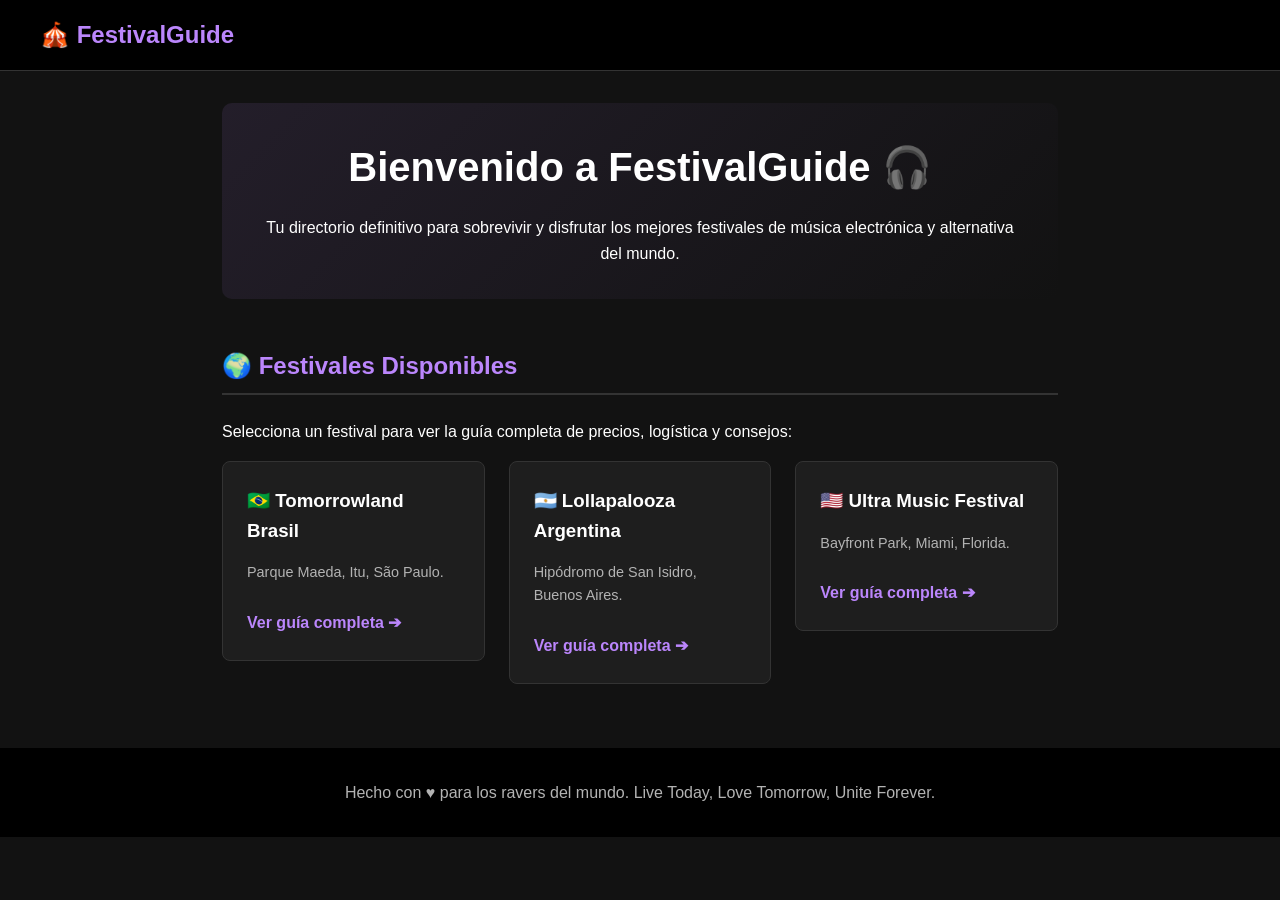
==== index.html @ 2786f9b6 "brasil" ====
<!DOCTYPE html>
<html lang="es">
<head>
    <meta charset="UTF-8">
    <meta name="viewport" content="width=device-width, initial-scale=1.0">
    <title>FestivalGuide | Inicio</title>
    <link rel="stylesheet" href="css/style.css">
</head>
<body>
    <!-- Barra de Navegación -->
    <header>
        <nav class="navbar">
            <div class="logo">🎪 FestivalGuide</div>
            <ul class="nav-links">
                <!-- <li><a href="/index.html" class="active">Inicio</a></li> -->
                <!-- <li><a href="tomorrowland-brasil.html">Tomorrowland Brasil</a></li> -->
            </ul>
            <div class="hamburger">
                <span class="bar"></span>
                <span class="bar"></span>
                <span class="bar"></span>
            </div>
        </nav>
    </header>

    <!-- Contenido Principal: Portada -->
    <main class="container">
        <div class="hero-section">
            <h1>Bienvenido a FestivalGuide 🎧</h1>
            <p>Tu directorio definitivo para sobrevivir y disfrutar los mejores festivales de música electrónica y alternativa del mundo.</p>
        </div>

        <section class="guide-section">
            <h2>🌍 Festivales Disponibles</h2>
            <p>Selecciona un festival para ver la guía completa de precios, logística y consejos:</p>
            
            <div class="cards-grid">
                <!-- Tarjeta 1: Tomorrowland Brasil -->
                <a href="/festivals/tomorrowland/brasil.html" style="text-decoration: none;">
                    <div class="card" style="cursor: pointer;">
                        <h3>🇧🇷 Tomorrowland Brasil</h3>
                        <p style="color: var(--text-secondary); font-size: 0.9rem;">Parque Maeda, Itu, São Paulo.</p>
                        <br>
                        <p style="color: var(--accent-color); font-weight: bold;">Ver guía completa ➔</p>
                    </div>
                </a>

                <!-- Tarjeta 2: (Ejemplo para un futuro festival) -->
                <a href="/festivals/lollapalooza/argentina.html" style="text-decoration: none;">
                    <div class="card" style="cursor: pointer;">
                        <h3>🇦🇷 Lollapalooza Argentina</h3>
                        <p style="color: var(--text-secondary); font-size: 0.9rem;">Hipódromo de San Isidro, Buenos Aires.</p>
                        <br>
                        <p style="color: var(--accent-color); font-weight: bold;">Ver guía completa ➔</p>
                    </div>
                </a>

                <!-- Tarjeta 3: (Ejemplo para un futuro festival) -->
                <a href="/festivals/ultra/miami.html" style="text-decoration: none;">
                    <div class="card" style="cursor: pointer;">
                        <h3>🇺🇸 Ultra Music Festival</h3>
                        <p style="color: var(--text-secondary); font-size: 0.9rem;">Bayfront Park, Miami, Florida.</p>
                        <br>
                        <p style="color: var(--accent-color); font-weight: bold;">Ver guía completa ➔</p>
                    </div>
                </a>
            </div>
        </section>
    </main>

    <!-- Pie de página -->
    <footer>
        <p>Hecho con ♥ para los ravers del mundo. Live Today, Love Tomorrow, Unite Forever.</p>
    </footer>

    <script src="js/script.js"></script>
</body>
</html>
---- css/style.css ----
/* Variables de colores para mantener consistencia */
:root {
    --bg-color: #121212;
    --card-bg: #1e1e1e;
    --text-primary: #ffffff;
    --text-secondary: #b3b3b3;
    --accent-color: #bb86fc;
    --hover-color: #3700b3;
}

* {
    margin: 0;
    padding: 0;
    box-sizing: border-box;
    font-family: 'Segoe UI', Tahoma, Geneva, Verdana, sans-serif;
}

body {
    background-color: var(--bg-color);
    color: var(--text-primary);
    line-height: 1.6;
}

/* Navegación */
header {
    background-color: #000000;
    padding: 1rem 2rem;
    position: sticky;
    top: 0;
    z-index: 100;
    border-bottom: 1px solid #333;
}

.navbar {
    display: flex;
    justify-content: space-between;
    align-items: center;
    max-width: 1200px;
    margin: 0 auto;
}

.logo {
    font-size: 1.5rem;
    font-weight: bold;
    color: var(--accent-color);
}

.nav-links {
    list-style: none;
    display: flex;
    gap: 2rem;
}

.nav-links a {
    color: var(--text-primary);
    text-decoration: none;
    font-weight: 500;
    transition: color 0.3s ease;
}

.nav-links a:hover, .nav-links a.active {
    color: var(--accent-color);
}

/* Menú Hamburguesa (Oculto en PC) */
.hamburger {
    display: none;
    cursor: pointer;
}

.bar {
    display: block;
    width: 25px;
    height: 3px;
    margin: 5px auto;
    background-color: white;
    transition: all 0.3s ease;
}

/* Contenido Principal */
.container {
    max-width: 900px;
    margin: 2rem auto;
    padding: 0 2rem;
}

.hero-section {
    text-align: center;
    margin-bottom: 3rem;
    padding: 2rem;
    background: linear-gradient(135deg, rgba(187,134,252,0.1) 0%, rgba(18,18,18,1) 100%);
    border-radius: 10px;
}

.hero-section h1 {
    font-size: 2.5rem;
    margin-bottom: 1rem;
}

.exchange-rate {
    color: var(--text-secondary);
    font-size: 0.9rem;
}

.guide-section {
    margin-bottom: 3rem;
}

.guide-section h2 {
    color: var(--accent-color);
    border-bottom: 2px solid #333;
    padding-bottom: 0.5rem;
    margin-bottom: 1.5rem;
}

/* Grid de Tarjetas (Ideal para precios) */
.cards-grid {
    display: grid;
    grid-template-columns: repeat(auto-fit, minmax(250px, 1fr));
    gap: 1.5rem;
    margin-top: 1rem;
}

.card {
    background-color: var(--card-bg);
    padding: 1.5rem;
    border-radius: 8px;
    border: 1px solid #333;
    transition: transform 0.2s ease;
}

.card:hover {
    transform: translateY(-5px);
    border-color: var(--accent-color);
}

.card h3 {
    margin-bottom: 1rem;
    color: #fff;
}

.card ul {
    list-style-position: inside;
    color: var(--text-secondary);
}

/* Footer */
footer {
    text-align: center;
    padding: 2rem;
    background-color: #000;
    color: var(--text-secondary);
    margin-top: 4rem;
}

/* Responsividad para celulares */
@media (max-width: 768px) {
    .hamburger {
        display: block;
    }
    
    .nav-links {
        position: fixed;
        left: -100%;
        top: 70px;
        flex-direction: column;
        background-color: #000;
        width: 100%;
        text-align: center;
        transition: 0.3s;
        padding: 2rem 0;
    }
    
    .nav-links.active {
        left: 0;
    }
}

/* Quitar subrayado de los links que envuelven tarjetas */
.cards-grid a {
    text-decoration: none;
}

/* Selector de Monedas */
.nav-controls {
    display: flex;
    align-items: center;
    gap: 1rem;
}

.currency-dropdown {
    background-color: var(--card-bg);
    color: var(--text-primary);
    border: 1px solid #333;
    padding: 0.4rem 0.8rem;
    border-radius: 5px;
    font-size: 0.9rem;
    cursor: pointer;
    outline: none;
    transition: border-color 0.3s ease;
}

.currency-dropdown:hover, 
.currency-dropdown:focus {
    border-color: var(--accent-color);
}
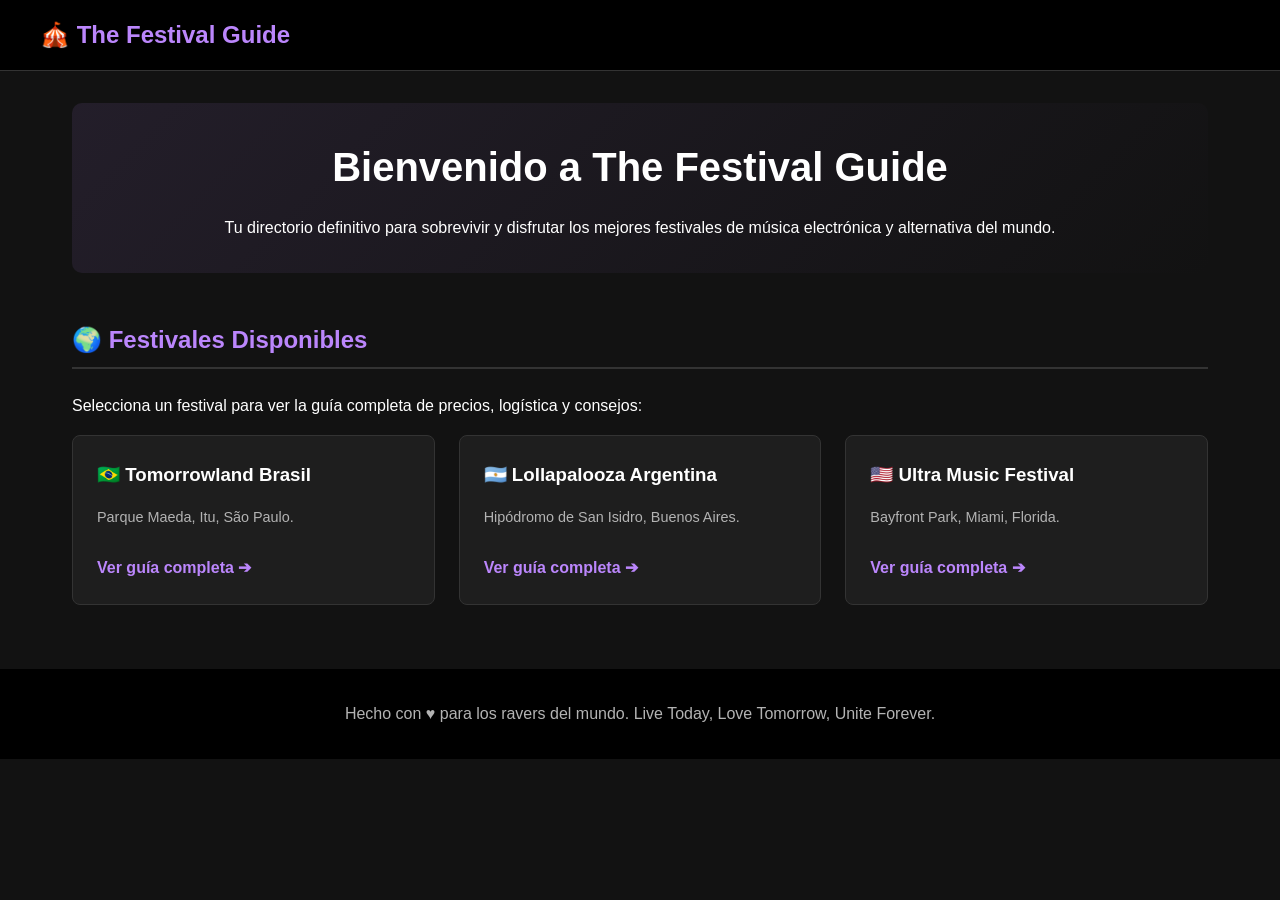
==== commit 8be572cb: "fix commentosst" ====
--- a/index.html
+++ b/index.html
@@ -3,17 +3,14 @@
 <head>
     <meta charset="UTF-8">
     <meta name="viewport" content="width=device-width, initial-scale=1.0">
-    <title>FestivalGuide | Inicio</title>
+    <title>The Festival Guide | Inicio</title>
     <link rel="stylesheet" href="css/style.css">
 </head>
 <body>
-    <!-- Barra de Navegación -->
     <header>
         <nav class="navbar">
-            <div class="logo">🎪 FestivalGuide</div>
+            <div class="logo">🎪 The Festival Guide</div>
             <ul class="nav-links">
-                <!-- <li><a href="/index.html" class="active">Inicio</a></li> -->
-                <!-- <li><a href="tomorrowland-brasil.html">Tomorrowland Brasil</a></li> -->
             </ul>
             <div class="hamburger">
                 <span class="bar"></span>
@@ -23,10 +20,9 @@
         </nav>
     </header>
 
-    <!-- Contenido Principal: Portada -->
     <main class="container">
         <div class="hero-section">
-            <h1>Bienvenido a FestivalGuide 🎧</h1>
+            <h1>Bienvenido a The Festival Guide</h1>
             <p>Tu directorio definitivo para sobrevivir y disfrutar los mejores festivales de música electrónica y alternativa del mundo.</p>
         </div>
 
@@ -35,8 +31,7 @@
             <p>Selecciona un festival para ver la guía completa de precios, logística y consejos:</p>
             
             <div class="cards-grid">
-                <!-- Tarjeta 1: Tomorrowland Brasil -->
-                <a href="/festivals/tomorrowland/brasil.html" style="text-decoration: none;">
+                <a href="./festivals/tomorrowland/brasil.html" style="text-decoration: none;">
                     <div class="card" style="cursor: pointer;">
                         <h3>🇧🇷 Tomorrowland Brasil</h3>
                         <p style="color: var(--text-secondary); font-size: 0.9rem;">Parque Maeda, Itu, São Paulo.</p>
@@ -45,8 +40,7 @@
                     </div>
                 </a>
 
-                <!-- Tarjeta 2: (Ejemplo para un futuro festival) -->
-                <a href="/festivals/lollapalooza/argentina.html" style="text-decoration: none;">
+                <a href="./festivals/lollapalooza/argentina.html" style="text-decoration: none;">
                     <div class="card" style="cursor: pointer;">
                         <h3>🇦🇷 Lollapalooza Argentina</h3>
                         <p style="color: var(--text-secondary); font-size: 0.9rem;">Hipódromo de San Isidro, Buenos Aires.</p>
@@ -55,8 +49,7 @@
                     </div>
                 </a>
 
-                <!-- Tarjeta 3: (Ejemplo para un futuro festival) -->
-                <a href="/festivals/ultra/miami.html" style="text-decoration: none;">
+                <a href="./festivals/ultra/miami.html" style="text-decoration: none;">
                     <div class="card" style="cursor: pointer;">
                         <h3>🇺🇸 Ultra Music Festival</h3>
                         <p style="color: var(--text-secondary); font-size: 0.9rem;">Bayfront Park, Miami, Florida.</p>
@@ -68,7 +61,6 @@
         </section>
     </main>
 
-    <!-- Pie de página -->
     <footer>
         <p>Hecho con ♥ para los ravers del mundo. Live Today, Love Tomorrow, Unite Forever.</p>
     </footer>
--- a/css/style.css
+++ b/css/style.css
@@ -79,7 +79,7 @@
 
 /* Contenido Principal */
 .container {
-    max-width: 900px;
+    max-width: 1200px;
     margin: 2rem auto;
     padding: 0 2rem;
 }
